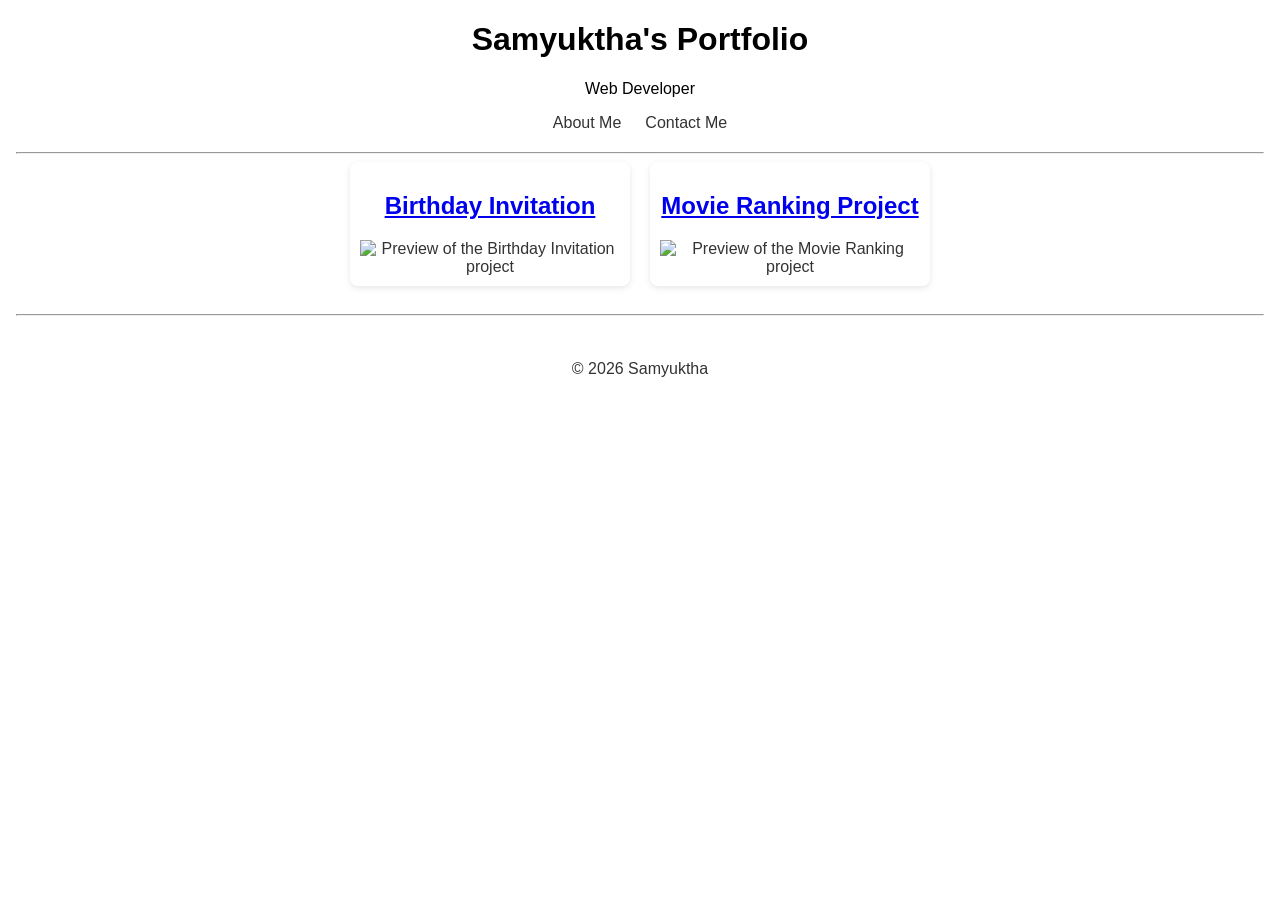
==== index.html @ b1338c43 "Fix accessibility, structure, and privacy issues - Add missing HTML boilerplate to internal pages (b" ====
<!DOCTYPE html>
<html lang="en">
    <head>
        <meta charset="UTF-8">
        <!-- FIX 1: viewport é essencial pra responsividade em celular -->
        <meta name="viewport" content="width=device-width, initial-scale=1.0">
        <!-- FIX 2: meta description ajuda em SEO -->
        <meta name="description" content="Samyuktha's web development portfolio, showcasing HTML/CSS projects.">
        <link rel="stylesheet" type="text/css" href="style.css">
        <!-- FIX 3: favicon (mesmo que seja um ícone simples) -->
        <link rel="icon" href="./assets/images/favicon.ico">
        <title>Samyuktha's Portfolio</title>
    </head>
    <body>
        <!-- FIX 4: <header> semântico em vez de h1/h1 soltos direto no body -->
        <header>
            <h1 class="title">Samyuktha's Portfolio</h1>
            <p class="subtitle">Web Developer</p>
            <!-- FIX 5: era um segundo <h1>, agora virou <p> — só pode haver um h1 por página -->
        </header>

        <!-- FIX 6: <nav> real, em vez de links soltos em divs no rodapé -->
        <nav class="main-nav">
            <a href="./public/about.html">About Me</a>
            <a href="./public/contact.html">Contact Me</a>
        </nav>

        <hr/>

        <!-- FIX 7: <main> engloba o conteúdo principal da página -->
        <main>
            <!-- FIX 8: <section> em vez de <div> genérica, e todas usam a mesma classe .project-card -->
            <section class="project-card">
                <h2><a href="./public/sam/birthday_index.html">Birthday Invitation</a></h2>
                <!-- FIX 9: alt descritivo em toda imagem -->
                <img src="./assets/images/birthday.png" alt="Preview of the Birthday Invitation project" height="200">
            </section>

            <section class="project-card">
                <h2><a href="./public/sam/movie_index.html">Movie Ranking Project</a></h2>
                <!-- FIX 10: nome do arquivo sem espaço (movie-rank.png em vez de "movie rank.png") -->
                <img src="./assets/images/movie rank.png" alt="Preview of the Movie Ranking project" height="200">
            </section>
        </main>

        <hr/>

        <!-- FIX 11: footer semântico pro rodapé -->
        <footer>
            <p>&copy; 2026 Samyuktha</p>
        </footer>
    </body>
</html>
---- style.css ----
/* FIX 1: variáveis CSS centralizam cores e fontes repetidas.
   Antes, o mesmo font-family e cor apareciam copiados em 4 blocos diferentes. */
:root {
    --font-heading: 'Lucida Sans', 'Lucida Sans Regular', 'Lucida Grande', 'Lucida Sans Unicode', Geneva, Verdana, sans-serif;
    --font-subtitle: 'Franklin Gothic Medium', 'Arial Narrow', Arial, sans-serif;
    --font-body: 'Gill Sans', 'Gill Sans MT', Calibri, 'Trebuchet MS', sans-serif;
    --font-nav: 'Segoe UI', Tahoma, Geneva, Verdana, sans-serif;
    --color-text: #333;
}

/* reset simples, ajuda a evitar comportamentos inconsistentes entre navegadores */
* {
    box-sizing: border-box;
}

body {
    margin: 0;
    padding: 0 16px;
}

header {
    text-align: center;
}

h1.title {
    font-family: var(--font-heading);
}

.subtitle {
    font-family: var(--font-subtitle);
    font-size: medium;
}

/* FIX 2: nav real com estilo próprio, antes eram divs soltas no fim da página */
.main-nav {
    display: flex;
    justify-content: center;
    gap: 24px;
    font-family: var(--font-nav);
    margin-bottom: 20px;
}

.main-nav a {
    color: var(--color-text);
    text-decoration: none;
}

/* FIX 3: hover dá feedback visual — algo que faltava completamente no original */
.main-nav a:hover {
    text-decoration: underline;
}

/* FIX 4: uma única classe genérica .project-card substitui os 4 blocos
   quase idênticos (div.birthday, div.movie, div.about, div.contact) */
main {
    display: flex;
    flex-wrap: wrap;
    justify-content: center;
    gap: 20px;
}

.project-card {
    font-family: var(--font-body);
    font-size: medium;
    text-align: center;
    color: var(--color-text);
    margin-bottom: 20px;
    padding: 10px;
    /* FIX 5: leve destaque visual no card, algo comum em portfólios */
    border-radius: 8px;
    box-shadow: 0 2px 6px rgba(0, 0, 0, 0.1);
    transition: transform 0.2s ease, box-shadow 0.2s ease;
    max-width: 280px;
}

.project-card:hover {
    transform: translateY(-4px);
    box-shadow: 0 4px 12px rgba(0, 0, 0, 0.15);
}

footer {
    text-align: center;
    font-family: var(--font-nav);
    color: var(--color-text);
    padding: 20px 0;
}

/* FIX 6: media query — sem isso o layout não se adapta a telas pequenas */
@media (max-width: 600px) {
    main {
        flex-direction: column;
        align-items: center;
    }

    .project-card {
        max-width: 100%;
    }
}
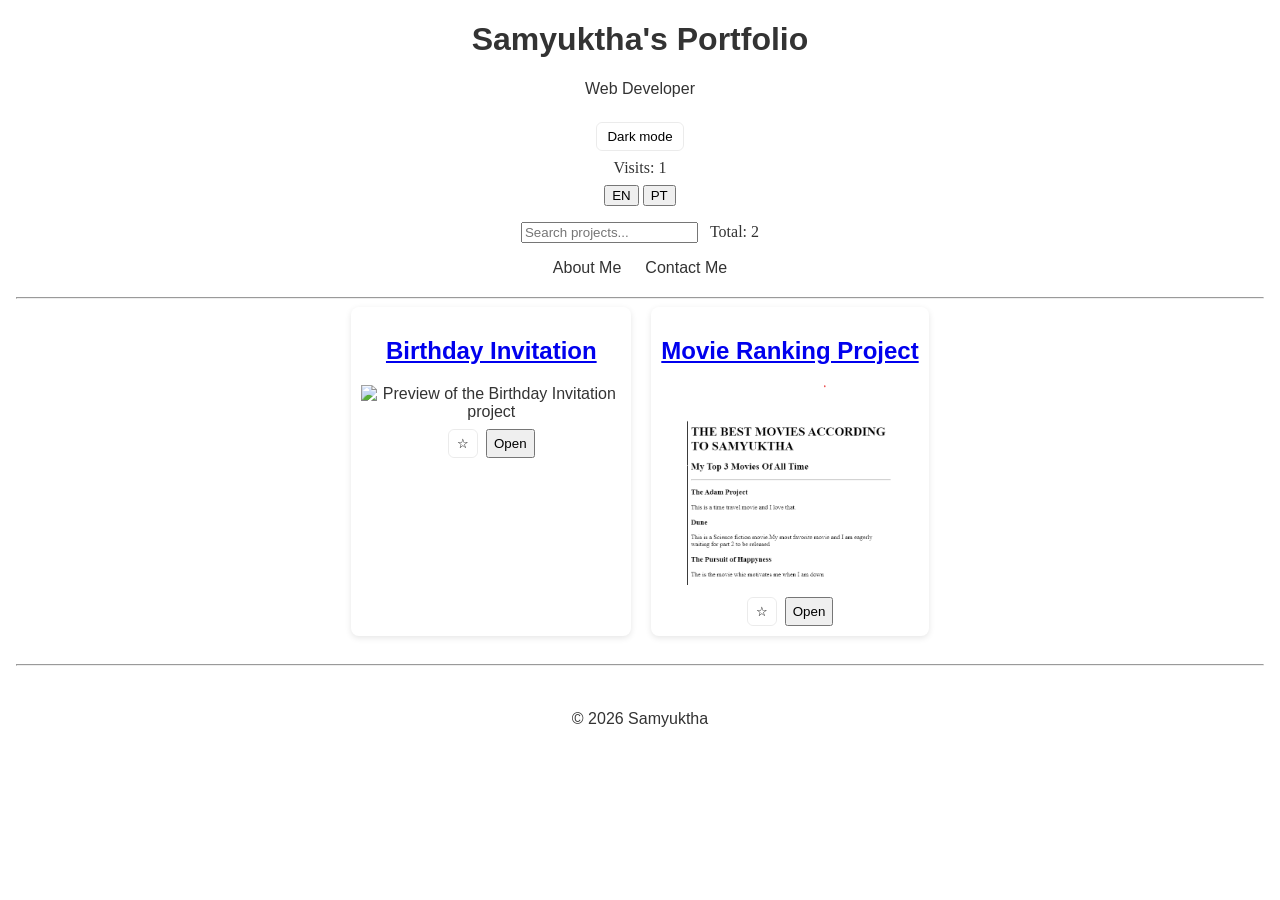
==== commit c16706b2: "feat: melhorias JS (tema, i18n, favoritos, modal, search, contador, toast, loading) e renomear image" ====
--- a/index.html
+++ b/index.html
@@ -1,14 +1,14 @@
 <!DOCTYPE html>
 <html lang="en">
     <head>
-        <meta charset="UTF-8">
+        <meta charset="UTF-8" />
         <!-- FIX 1: viewport é essencial pra responsividade em celular -->
-        <meta name="viewport" content="width=device-width, initial-scale=1.0">
+        <meta name="viewport" content="width=device-width, initial-scale=1.0" />
         <!-- FIX 2: meta description ajuda em SEO -->
-        <meta name="description" content="Samyuktha's web development portfolio, showcasing HTML/CSS projects.">
-        <link rel="stylesheet" type="text/css" href="style.css">
+        <meta name="description" content="Samyuktha's web development portfolio, showcasing HTML/CSS projects." />
+        <link rel="stylesheet" type="text/css" href="style.css" />
         <!-- FIX 3: favicon (mesmo que seja um ícone simples) -->
-        <link rel="icon" href="./assets/images/favicon.ico">
+        <link rel="icon" href="./assets/images/favicon.ico" />
         <title>Samyuktha's Portfolio</title>
     </head>
     <body>
@@ -16,8 +16,23 @@
         <header>
             <h1 class="title">Samyuktha's Portfolio</h1>
             <p class="subtitle">Web Developer</p>
+            <!-- Botão para alternar tema (JS) -->
+            <button id="theme-toggle" aria-pressed="false" type="button">Modo escuro</button>
+            <!-- Contador de visitas -->
+            <div id="visit-counter" aria-live="polite" style="margin-top:8px">Visitas: <span id="visits">0</span></div>
+            <!-- Troca de idioma -->
+            <div style="margin-top:8px">
+                <button id="lang-en" type="button" data-lang="en">EN</button>
+                <button id="lang-pt" type="button" data-lang="pt">PT</button>
+            </div>
             <!-- FIX 5: era um segundo <h1>, agora virou <p> — só pode haver um h1 por página -->
         </header>
+
+        <!-- Pesquisa e total de projetos -->
+        <div style="display:flex;align-items:center;justify-content:center;gap:12px;margin:16px 0;">
+            <input id="project-search" type="search" placeholder="Pesquisar projetos..." aria-label="Pesquisar projetos" />
+            <div id="total-projects">Total: <span id="total-count">0</span></div>
+        </div>
 
         <!-- FIX 6: <nav> real, em vez de links soltos em divs no rodapé -->
         <nav class="main-nav">
@@ -25,29 +40,38 @@
             <a href="./public/contact.html">Contact Me</a>
         </nav>
 
-        <hr/>
+        <hr />
 
         <!-- FIX 7: <main> engloba o conteúdo principal da página -->
         <main>
             <!-- FIX 8: <section> em vez de <div> genérica, e todas usam a mesma classe .project-card -->
-            <section class="project-card">
+            <section class="project-card" data-title-en="Birthday Invitation" data-title-pt="Convite de Aniversário" data-desc-en="Birthday invitation project" data-desc-pt="Projeto convite de aniversário">
                 <h2><a href="./public/sam/birthday_index.html">Birthday Invitation</a></h2>
                 <!-- FIX 9: alt descritivo em toda imagem -->
-                <img src="./assets/images/birthday.png" alt="Preview of the Birthday Invitation project" height="200">
+                <img src="./assets/images/birthday.png" alt="Preview of the Birthday Invitation project" height="200" />
+                <div class="project-actions">
+                    <button class="fav-btn" aria-pressed="false" title="Favoritar">☆</button>
+                    <button class="open-btn" type="button">Abrir</button>
+                </div>
             </section>
 
-            <section class="project-card">
+            <section class="project-card" data-title-en="Movie Ranking Project" data-title-pt="Projeto de Ranking de Filmes" data-desc-en="Movie ranking" data-desc-pt="Ranking de filmes">
                 <h2><a href="./public/sam/movie_index.html">Movie Ranking Project</a></h2>
                 <!-- FIX 10: nome do arquivo sem espaço (movie-rank.png em vez de "movie rank.png") -->
-                <img src="./assets/images/movie rank.png" alt="Preview of the Movie Ranking project" height="200">
+                <img src="./assets/images/movie-rank.png" alt="Preview of the Movie Ranking project" height="200" />
+                <div class="project-actions">
+                    <button class="fav-btn" aria-pressed="false" title="Favoritar">☆</button>
+                    <button class="open-btn" type="button">Abrir</button>
+                </div>
             </section>
         </main>
 
-        <hr/>
+        <hr />
 
         <!-- FIX 11: footer semântico pro rodapé -->
         <footer>
-            <p>&copy; 2026 Samyuktha</p>
+            <p>&#169; 2026 Samyuktha</p>
         </footer>
+        <script src="scripts.js"></script>
     </body>
 </html>
--- a/style.css
+++ b/style.css
@@ -6,6 +6,18 @@
     --font-body: 'Gill Sans', 'Gill Sans MT', Calibri, 'Trebuchet MS', sans-serif;
     --font-nav: 'Segoe UI', Tahoma, Geneva, Verdana, sans-serif;
     --color-text: #333;
+    /* tema claro */
+    --bg: #fff;
+    --card-bg: #fff;
+    --muted: #666;
+}
+
+/* tema escuro quando [data-theme="dark"] no :root */
+:root[data-theme="dark"] {
+    --bg: #0f1115;
+    --card-bg: #0b0c0f;
+    --color-text: #e6e6e6;
+    --muted: #bdbdbd;
 }
 
 /* reset simples, ajuda a evitar comportamentos inconsistentes entre navegadores */
@@ -16,6 +28,8 @@
 body {
     margin: 0;
     padding: 0 16px;
+    background: var(--bg);
+    color: var(--color-text);
 }
 
 header {
@@ -29,6 +43,44 @@
 .subtitle {
     font-family: var(--font-subtitle);
     font-size: medium;
+}
+
+/* estilo do botão de alternância de tema */
+#theme-toggle {
+    margin-top: 8px;
+    padding: 6px 10px;
+    border-radius: 6px;
+    border: 1px solid rgba(0,0,0,0.08);
+    background: transparent;
+    cursor: pointer;
+}
+
+/* modal de imagem */
+.modal-overlay {
+    position: fixed;
+    inset: 0;
+    display: flex;
+    align-items: center;
+    justify-content: center;
+    background: rgba(0,0,0,0.6);
+    z-index: 9999;
+}
+
+.modal-image {
+    max-width: 90%;
+    max-height: 80%;
+    border-radius: 8px;
+    box-shadow: 0 6px 30px rgba(0,0,0,0.5);
+}
+
+.modal-close {
+    position: absolute;
+    top: 16px;
+    right: 16px;
+    padding: 8px 12px;
+    border-radius: 6px;
+    border: none;
+    cursor: pointer;
 }
 
 /* FIX 2: nav real com estilo próprio, antes eram divs soltas no fim da página */
@@ -83,6 +135,105 @@
     font-family: var(--font-nav);
     color: var(--color-text);
     padding: 20px 0;
+}
+
+/* ações do projeto (favoritar / abrir) */
+.project-actions {
+    display: flex;
+    gap: 8px;
+    justify-content: center;
+    margin-top: 8px;
+}
+
+.fav-btn {
+    background: transparent;
+    border: 1px solid rgba(0,0,0,0.08);
+    padding: 6px 8px;
+    border-radius: 6px;
+    cursor: pointer;
+}
+
+.fav-btn[aria-pressed="true"] {
+    color: gold;
+    border-color: rgba(0,0,0,0.12);
+}
+
+/* toast */
+.toast {
+    position: fixed;
+    right: 16px;
+    bottom: 16px;
+    background: rgba(0,0,0,0.85);
+    color: #fff;
+    padding: 10px 14px;
+    border-radius: 8px;
+    z-index: 10010;
+    box-shadow: 0 6px 20px rgba(0,0,0,0.4);
+}
+
+/* back to top */
+#back-to-top {
+    position: fixed;
+    right: 16px;
+    bottom: 80px;
+    display: none;
+    padding: 8px 10px;
+    border-radius: 8px;
+    border: none;
+    cursor: pointer;
+    z-index: 10010;
+}
+
+/* modal do projeto (detalhes) */
+.project-modal-overlay {
+    position: fixed;
+    inset: 0;
+    display: none;
+    align-items: center;
+    justify-content: center;
+    background: rgba(0,0,0,0.6);
+    z-index: 10020;
+}
+
+.project-modal {
+    background: var(--card-bg);
+    color: var(--color-text);
+    width: min(900px, 95%);
+    max-height: 90vh;
+    overflow: auto;
+    border-radius: 10px;
+    padding: 18px;
+    box-shadow: 0 10px 40px rgba(0,0,0,0.5);
+}
+
+.project-modal img {
+    max-width: 100%;
+    display: block;
+    margin: 0 auto 12px;
+}
+
+/* loading screen */
+.loading-screen {
+    position: fixed;
+    inset: 0;
+    display: flex;
+    align-items: center;
+    justify-content: center;
+    background: var(--bg);
+    z-index: 11000;
+}
+
+.spinner {
+    width: 48px;
+    height: 48px;
+    border-radius: 999px;
+    border: 6px solid rgba(0,0,0,0.1);
+    border-top-color: rgba(0,0,0,0.6);
+    animation: spin 1s linear infinite;
+}
+
+@keyframes spin {
+    to { transform: rotate(360deg); }
 }
 
 /* FIX 6: media query — sem isso o layout não se adapta a telas pequenas */
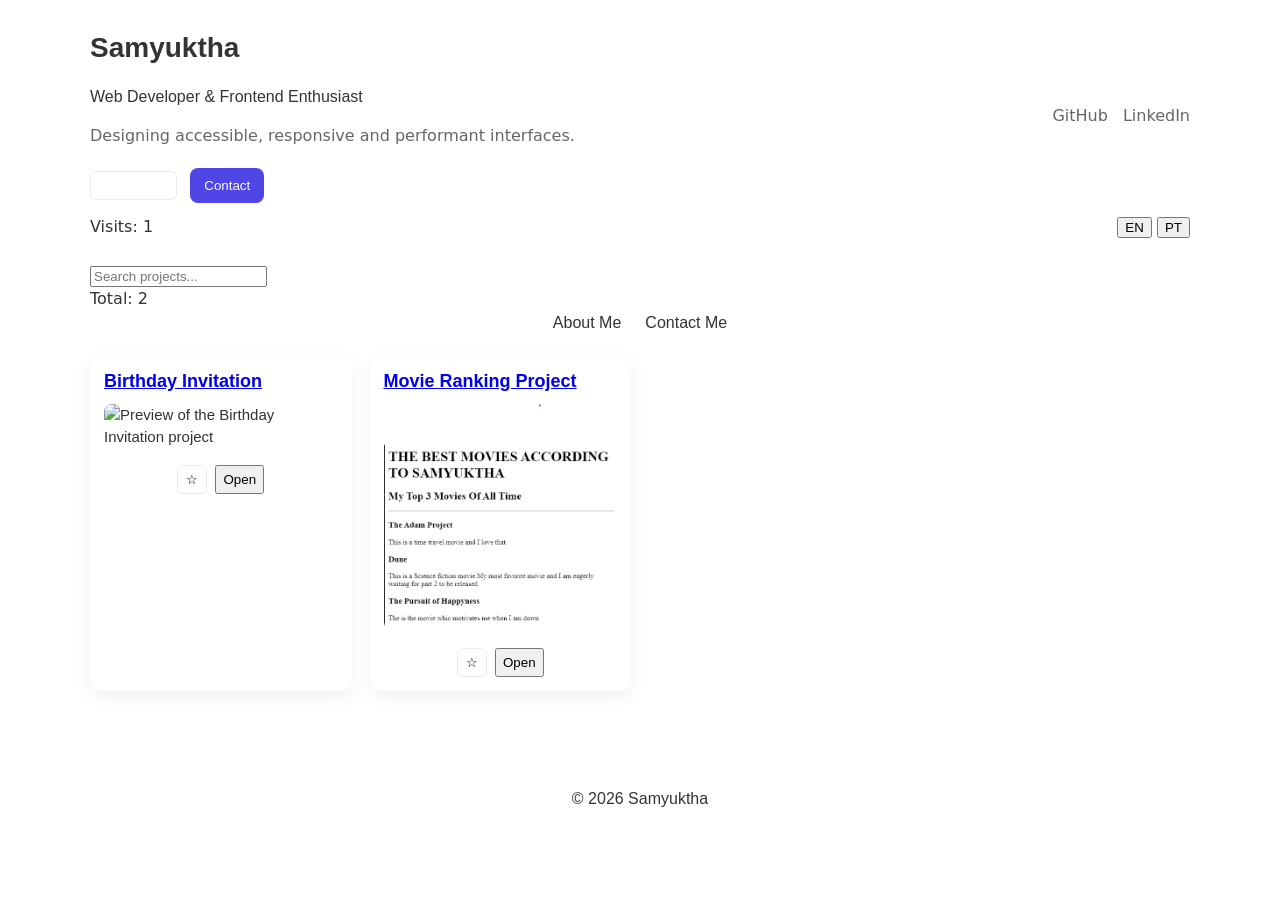
==== commit 92814478: "chore: polir visual do portfólio — hero, grid, tipografia, animações e README" ====
--- a/index.html
+++ b/index.html
@@ -12,61 +12,64 @@
         <title>Samyuktha's Portfolio</title>
     </head>
     <body>
-        <!-- FIX 4: <header> semântico em vez de h1/h1 soltos direto no body -->
-        <header>
-            <h1 class="title">Samyuktha's Portfolio</h1>
-            <p class="subtitle">Web Developer</p>
-            <!-- Botão para alternar tema (JS) -->
-            <button id="theme-toggle" aria-pressed="false" type="button">Modo escuro</button>
-            <!-- Contador de visitas -->
-            <div id="visit-counter" aria-live="polite" style="margin-top:8px">Visitas: <span id="visits">0</span></div>
-            <!-- Troca de idioma -->
-            <div style="margin-top:8px">
-                <button id="lang-en" type="button" data-lang="en">EN</button>
-                <button id="lang-pt" type="button" data-lang="pt">PT</button>
+        <div class="site-container">
+            <header class="site-header">
+                <div class="hero">
+                    <div class="hero-text">
+                        <h1 class="title">Samyuktha</h1>
+                        <p class="subtitle">Web Developer &amp; Frontend Enthusiast</p>
+                        <p class="lead">Designing accessible, responsive and performant interfaces.</p>
+                        <div class="hero-actions">
+                            <button id="theme-toggle" aria-pressed="false" type="button">Modo escuro</button>
+                            <button id="contact-cta" type="button">Contact</button>
+                        </div>
+                    </div>
+                    <div class="hero-links" aria-hidden="true">
+                        <!-- placeholders para redes sociais -->
+                        <a href="#" aria-label="GitHub">GitHub</a>
+                        <a href="#" aria-label="LinkedIn">LinkedIn</a>
+                    </div>
+                </div>
+                <div class="meta-row">
+                    <div id="visit-counter" aria-live="polite">Visitas: <span id="visits">0</span></div>
+                    <div class="lang-switch">
+                        <button id="lang-en" type="button" data-lang="en">EN</button>
+                        <button id="lang-pt" type="button" data-lang="pt">PT</button>
+                    </div>
+                </div>
+            </header>
+
+        <main class="content">
+            <div class="controls">
+                <input id="project-search" type="search" placeholder="Pesquisar projetos..." aria-label="Pesquisar projetos" />
+                <div id="total-projects">Total: <span id="total-count">0</span></div>
             </div>
-            <!-- FIX 5: era um segundo <h1>, agora virou <p> — só pode haver um h1 por página -->
-        </header>
 
-        <!-- Pesquisa e total de projetos -->
-        <div style="display:flex;align-items:center;justify-content:center;gap:12px;margin:16px 0;">
-            <input id="project-search" type="search" placeholder="Pesquisar projetos..." aria-label="Pesquisar projetos" />
-            <div id="total-projects">Total: <span id="total-count">0</span></div>
-        </div>
+            <nav class="main-nav">
+                <a href="./public/about.html">About Me</a>
+                <a href="./public/contact.html">Contact Me</a>
+            </nav>
 
-        <!-- FIX 6: <nav> real, em vez de links soltos em divs no rodapé -->
-        <nav class="main-nav">
-            <a href="./public/about.html">About Me</a>
-            <a href="./public/contact.html">Contact Me</a>
-        </nav>
+            <section class="projects-grid">
+                <section class="project-card" data-title-en="Birthday Invitation" data-title-pt="Convite de Aniversário" data-desc-en="Birthday invitation project" data-desc-pt="Projeto convite de aniversário">
+                    <h3><a href="./public/sam/birthday_index.html">Birthday Invitation</a></h3>
+                    <img src="./assets/images/birthday.png" alt="Preview of the Birthday Invitation project" height="200" />
+                    <div class="project-actions">
+                        <button class="fav-btn" aria-pressed="false" title="Favoritar">☆</button>
+                        <button class="open-btn" type="button">Abrir</button>
+                    </div>
+                </section>
 
-        <hr />
-
-        <!-- FIX 7: <main> engloba o conteúdo principal da página -->
-        <main>
-            <!-- FIX 8: <section> em vez de <div> genérica, e todas usam a mesma classe .project-card -->
-            <section class="project-card" data-title-en="Birthday Invitation" data-title-pt="Convite de Aniversário" data-desc-en="Birthday invitation project" data-desc-pt="Projeto convite de aniversário">
-                <h2><a href="./public/sam/birthday_index.html">Birthday Invitation</a></h2>
-                <!-- FIX 9: alt descritivo em toda imagem -->
-                <img src="./assets/images/birthday.png" alt="Preview of the Birthday Invitation project" height="200" />
-                <div class="project-actions">
-                    <button class="fav-btn" aria-pressed="false" title="Favoritar">☆</button>
-                    <button class="open-btn" type="button">Abrir</button>
-                </div>
-            </section>
-
-            <section class="project-card" data-title-en="Movie Ranking Project" data-title-pt="Projeto de Ranking de Filmes" data-desc-en="Movie ranking" data-desc-pt="Ranking de filmes">
-                <h2><a href="./public/sam/movie_index.html">Movie Ranking Project</a></h2>
-                <!-- FIX 10: nome do arquivo sem espaço (movie-rank.png em vez de "movie rank.png") -->
-                <img src="./assets/images/movie-rank.png" alt="Preview of the Movie Ranking project" height="200" />
-                <div class="project-actions">
-                    <button class="fav-btn" aria-pressed="false" title="Favoritar">☆</button>
-                    <button class="open-btn" type="button">Abrir</button>
-                </div>
+                <section class="project-card" data-title-en="Movie Ranking Project" data-title-pt="Projeto de Ranking de Filmes" data-desc-en="Movie ranking" data-desc-pt="Ranking de filmes">
+                    <h3><a href="./public/sam/movie_index.html">Movie Ranking Project</a></h3>
+                    <img src="./assets/images/movie-rank.png" alt="Preview of the Movie Ranking project" height="200" />
+                    <div class="project-actions">
+                        <button class="fav-btn" aria-pressed="false" title="Favoritar">☆</button>
+                        <button class="open-btn" type="button">Abrir</button>
+                    </div>
+                </section>
             </section>
         </main>
-
-        <hr />
 
         <!-- FIX 11: footer semântico pro rodapé -->
         <footer>
--- a/style.css
+++ b/style.css
@@ -10,6 +10,9 @@
     --bg: #fff;
     --card-bg: #fff;
     --muted: #666;
+    --accent: #4f46e5; /* indigo-600 */
+    --accent-2: #06b6d4; /* cyan */
+    --surface: #f7f9fc;
 }
 
 /* tema escuro quando [data-theme="dark"] no :root */
@@ -30,10 +33,13 @@
     padding: 0 16px;
     background: var(--bg);
     color: var(--color-text);
+    font-family: system-ui, -apple-system, 'Segoe UI', Roboto, 'Helvetica Neue', Arial;
+    line-height: 1.45;
 }
 
 header {
-    text-align: center;
+    text-align: left;
+    padding: 28px 0 8px;
 }
 
 h1.title {
@@ -43,6 +49,52 @@
 .subtitle {
     font-family: var(--font-subtitle);
     font-size: medium;
+}
+
+.site-container {
+    max-width: 1100px;
+    margin: 0 auto;
+}
+
+.hero {
+    display: flex;
+    justify-content: space-between;
+    align-items: center;
+    gap: 20px;
+}
+
+.hero-text .title {
+    font-size: 28px;
+    margin: 0;
+}
+
+.lead {
+    color: var(--muted);
+    margin-top: 8px;
+}
+
+.hero-actions button {
+    margin-right: 8px;
+    padding: 10px 14px;
+    border-radius: 8px;
+    border: none;
+    cursor: pointer;
+    background: var(--accent);
+    color: #fff;
+}
+
+.hero-links a {
+    display: inline-block;
+    margin-left: 10px;
+    color: var(--muted);
+    text-decoration: none;
+}
+
+.meta-row {
+    display: flex;
+    justify-content: space-between;
+    align-items: center;
+    margin-top: 12px;
 }
 
 /* estilo do botão de alternância de tema */
@@ -105,30 +157,37 @@
 /* FIX 4: uma única classe genérica .project-card substitui os 4 blocos
    quase idênticos (div.birthday, div.movie, div.about, div.contact) */
 main {
-    display: flex;
-    flex-wrap: wrap;
-    justify-content: center;
-    gap: 20px;
+    padding: 18px 0 60px;
+}
+
+.projects-grid {
+    display: grid;
+    grid-template-columns: repeat(auto-fill, minmax(240px, 1fr));
+    gap: 18px;
 }
 
 .project-card {
+    background: var(--card-bg);
     font-family: var(--font-body);
-    font-size: medium;
-    text-align: center;
-    color: var(--color-text);
-    margin-bottom: 20px;
-    padding: 10px;
-    /* FIX 5: leve destaque visual no card, algo comum em portfólios */
-    border-radius: 8px;
-    box-shadow: 0 2px 6px rgba(0, 0, 0, 0.1);
-    transition: transform 0.2s ease, box-shadow 0.2s ease;
-    max-width: 280px;
+    font-size: 15px;
+    text-align: left;
+    color: var(--color-text);
+    padding: 14px;
+    border-radius: 12px;
+    box-shadow: 0 6px 18px rgba(15, 17, 21, 0.06);
+    transition: transform 0.24s cubic-bezier(.2,.8,.2,1), box-shadow 0.24s;
+    display: flex;
+    flex-direction: column;
+    gap: 10px;
 }
 
 .project-card:hover {
-    transform: translateY(-4px);
-    box-shadow: 0 4px 12px rgba(0, 0, 0, 0.15);
-}
+    transform: translateY(-6px);
+    box-shadow: 0 18px 40px rgba(2,6,23,0.12);
+}
+
+.project-card h3 { margin: 0; font-size: 18px; }
+.project-card img { width: 100%; border-radius: 8px; height: auto; object-fit: cover; }
 
 footer {
     text-align: center;
@@ -169,6 +228,8 @@
     border-radius: 8px;
     z-index: 10010;
     box-shadow: 0 6px 20px rgba(0,0,0,0.4);
+    opacity: 1;
+    transition: opacity 0.3s ease;
 }
 
 /* back to top */
@@ -182,6 +243,8 @@
     border: none;
     cursor: pointer;
     z-index: 10010;
+    background: var(--accent-2);
+    color: white;
 }
 
 /* modal do projeto (detalhes) */
@@ -221,6 +284,8 @@
     justify-content: center;
     background: var(--bg);
     z-index: 11000;
+    opacity: 1;
+    transition: opacity 0.25s ease;
 }
 
 .spinner {
@@ -238,12 +303,7 @@
 
 /* FIX 6: media query — sem isso o layout não se adapta a telas pequenas */
 @media (max-width: 600px) {
-    main {
-        flex-direction: column;
-        align-items: center;
-    }
-
-    .project-card {
-        max-width: 100%;
-    }
-}
+    .hero { flex-direction: column; align-items: flex-start; }
+    .hero-links { margin-top: 12px; }
+    .projects-grid { grid-template-columns: 1fr; }
+}
